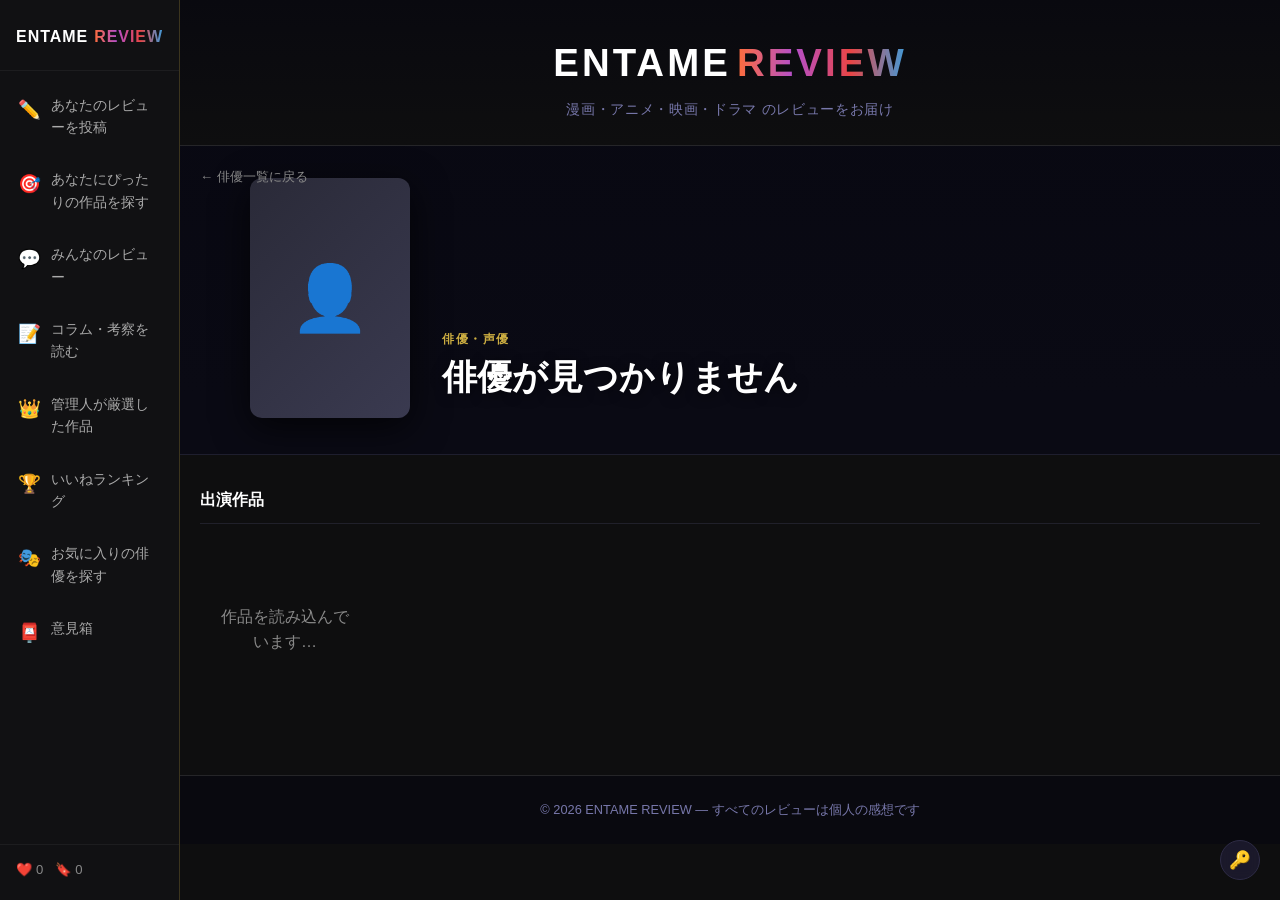
==== actor-detail.html @ ef97aeab "初回アップロード" ====
<!DOCTYPE html>
<html lang="ja">
<head>
  <meta charset="UTF-8">
  <meta name="viewport" content="width=device-width, initial-scale=1.0">
  <title>俳優詳細 — ENTAME REVIEW</title>
  <link rel="stylesheet" href="style.css">
  <style>
    .actor-detail-hero {
      background: #0a0a14;
      border-bottom: 1px solid #1e1e2e;
      position: relative;
      overflow: hidden;
    }
    .actor-detail-hero-bg {
      position: absolute;
      inset: -20px;
      background-size: cover;
      background-position: center top;
      filter: blur(28px) brightness(0.2) saturate(1.4);
      z-index: 0;
    }
    .actor-detail-hero-overlay {
      position: absolute;
      inset: 0;
      background: linear-gradient(to bottom, rgba(5,5,14,0.3), rgba(10,10,20,0.85) 80%, #0a0a14 100%);
      z-index: 1;
    }
    .actor-detail-hero-content {
      position: relative;
      z-index: 2;
      max-width: 1000px;
      margin: 0 auto;
      padding: 32px 20px 36px;
      display: flex;
      gap: 32px;
      align-items: flex-end;
    }
    .actor-detail-back {
      position: absolute;
      top: 20px; left: 20px;
      color: #888;
      text-decoration: none;
      font-size: 0.82rem;
      z-index: 3;
      transition: color 0.2s;
    }
    .actor-detail-back:hover { color: #fff; }
    .actor-detail-photo-wrap {
      width: 160px;
      min-width: 160px;
      height: 240px;
      border-radius: 12px;
      overflow: hidden;
      box-shadow: 0 10px 36px rgba(0,0,0,0.7);
      flex-shrink: 0;
    }
    .actor-detail-photo {
      width: 100%;
      height: 100%;
      object-fit: cover;
      display: block;
    }
    .actor-detail-photo-ph {
      width: 100%;
      height: 100%;
      background: linear-gradient(135deg, #2a2a38, #3a3a50);
      display: flex;
      align-items: center;
      justify-content: center;
      font-size: 4rem;
      font-weight: 700;
      color: #555;
    }
    .actor-detail-info {
      flex: 1;
      color: #fff;
      display: flex;
      flex-direction: column;
      gap: 8px;
      min-width: 0;
    }
    .actor-detail-label {
      font-size: 0.72rem;
      font-weight: 700;
      color: rgba(255,216,77,0.8);
      letter-spacing: 0.14em;
      text-transform: uppercase;
    }
    .actor-detail-name {
      font-size: 2.2rem;
      font-weight: 900;
      line-height: 1.2;
      text-shadow: 0 2px 12px rgba(0,0,0,0.6);
    }
    .actor-detail-meta {
      display: flex;
      gap: 20px;
      flex-wrap: wrap;
      font-size: 0.82rem;
      color: rgba(255,255,255,0.6);
    }
    .actor-detail-bio {
      font-size: 0.85rem;
      color: rgba(255,255,255,0.7);
      line-height: 1.75;
      max-width: 560px;
      margin-top: 4px;
      display: -webkit-box;
      -webkit-line-clamp: 4;
      -webkit-box-orient: vertical;
      overflow: hidden;
    }
    .actor-detail-section {
      max-width: 1200px;
      margin: 0 auto;
      padding: 32px 20px 60px;
    }
    .actor-detail-section-title {
      font-size: 1rem;
      font-weight: 900;
      color: #fff;
      margin-bottom: 20px;
      padding-bottom: 10px;
      border-bottom: 1px solid #20202a;
    }
    .actor-detail-count {
      font-size: 0.80rem;
      color: #888;
      font-weight: 400;
      margin-left: 8px;
    }
    .actor-detail-loading {
      text-align: center;
      color: #888;
      padding: 60px 20px;
    }

    @media (max-width: 620px) {
      .actor-detail-hero-content { flex-direction: column; align-items: flex-start; gap: 16px; padding-top: 52px; }
      .actor-detail-photo-wrap { width: 110px; min-width: 110px; height: 165px; }
      .actor-detail-name { font-size: 1.5rem; }
    }
  </style>
</head>
<body>

  <nav class="sidebar">
    <div class="sidebar-logo"><a href="index.html">ENTAME<span class="logo-accent">REVIEW</span></a></div>
    <div class="sidebar-items">
      <a href="index.html" class="sidebar-item"><span class="sidebar-icon">✏️</span><span class="sidebar-text">あなたのレビューを投稿</span></a>
      <a href="index.html" class="sidebar-item"><span class="sidebar-icon">🎯</span><span class="sidebar-text">あなたにぴったりの作品を探す</span></a>
      <a href="reviews.html" class="sidebar-item"><span class="sidebar-icon">💬</span><span class="sidebar-text">みんなのレビュー</span></a>
      <a href="blog.html" class="sidebar-item"><span class="sidebar-icon">📝</span><span class="sidebar-text">コラム・考察を読む</span></a>
      <a href="osusume.html" class="sidebar-item"><span class="sidebar-icon">👑</span><span class="sidebar-text">管理人が厳選した作品</span></a>
      <a href="ranking.html" class="sidebar-item"><span class="sidebar-icon">🏆</span><span class="sidebar-text">いいねランキング</span></a>
      <a href="actor.html" class="sidebar-item"><span class="sidebar-icon">🎭</span><span class="sidebar-text">お気に入りの俳優を探す</span></a>
    </div>
    <div class="sidebar-counts">
      <span class="sidebar-count-badge">❤️ <span id="favNum">0</span></span>
      <span class="sidebar-count-badge">🔖 <span id="wishNum">0</span></span>
    </div>
  </nav>
  <nav class="bottom-tabbar">
    <a href="index.html" class="btab-item"><span class="btab-icon">✏️</span><span>投稿</span></a>
    <a href="index.html" class="btab-item"><span class="btab-icon">🎯</span><span>診断</span></a>
    <a href="reviews.html" class="btab-item"><span class="btab-icon">💬</span><span>レビュー</span></a>
    <a href="blog.html" class="btab-item"><span class="btab-icon">📝</span><span>ブログ</span></a>
    <a href="osusume.html" class="btab-item"><span class="btab-icon">👑</span><span>おすすめ</span></a>
  </nav>

  <header class="site-header">
    <div class="header-inner">
      <div class="site-logo"><a href="index.html" style="color:inherit;text-decoration:none;">ENTAME<span class="logo-accent">REVIEW</span></a></div>
      <p class="site-tagline">漫画・アニメ・映画・ドラマ のレビューをお届け</p>
    </div>
  </header>

  <section class="actor-detail-hero" id="actorHero">
    <div class="actor-detail-hero-bg" id="actorHeroBg"></div>
    <div class="actor-detail-hero-overlay"></div>
    <a href="actor.html" class="actor-detail-back">← 俳優一覧に戻る</a>
    <div class="actor-detail-hero-content">
      <div class="actor-detail-photo-wrap" id="actorPhotoWrap">
        <div class="actor-detail-photo-ph" id="actorPhotoPlaceholder">👤</div>
      </div>
      <div class="actor-detail-info">
        <p class="actor-detail-label">俳優・声優</p>
        <h1 class="actor-detail-name" id="actorName">読み込み中…</h1>
        <div class="actor-detail-meta" id="actorMeta"></div>
        <p class="actor-detail-bio" id="actorBio"></p>
      </div>
    </div>
  </section>

  <main>
    <section class="actor-detail-section">
      <h2 class="actor-detail-section-title">
        出演作品<span class="actor-detail-count" id="worksCount"></span>
      </h2>
      <div class="review-grid" id="worksGrid">
        <p class="actor-detail-loading" id="worksLoading">作品を読み込んでいます…</p>
      </div>
    </section>
  </main>

  <footer class="site-footer">
    <p>© 2026 ENTAME REVIEW — すべてのレビューは個人の感想です</p>
  </footer>

  <!-- 作品詳細モーダル -->
  <div id="modalOverlay"></div>
  <div id="modal" role="dialog" aria-modal="true">
    <button id="modalClose" aria-label="閉じる">✕</button>
    <div id="modalContent"></div>
  </div>

  <script src="data.js"></script>
  <script src="modal.js"></script>
  <script src="actor-detail.js"></script>
</body>
</html>
---- style.css ----
/* ── CSS変数 ───────────────────────────────────────── */
:root {
  --bg:        #0e0e0f;
  --bg2:       #131314;
  --card-bg:   #18181a;
  --card-hov:  #1e1e21;
  --border:    #252528;
  --text:      #e8e8f0;
  --muted:     #7777aa;
  --manga:     #ff6d3a;
  --anime:     #b44fcb;
  --movie:     #e84545;
  --drama:     #3d9cdb;
  --gold:      #ffd84d;
  --gold-off:  #333350;
  --radius:    12px;
  --shadow:    0 4px 24px rgba(0,0,0,0.5);
}

/* ── リセット ──────────────────────────────────────── */
*, *::before, *::after { box-sizing: border-box; margin: 0; padding: 0; }
body {
  background: var(--bg);
  color: var(--text);
  font-family: 'Hiragino Kaku Gothic Pro', 'Noto Sans JP', 'Yu Gothic', sans-serif;
  line-height: 1.6;
  min-height: 100vh;
}
a { text-decoration: none; color: inherit; }

/* ── ヘッダー ──────────────────────────────────────── */
.site-header {
  background: linear-gradient(180deg, #09090f 0%, var(--bg) 100%);
  border-bottom: 1px solid var(--border);
  padding: 32px 0 24px;
  text-align: center;
}
.header-inner { max-width: 1100px; margin: 0 auto; padding: 0 20px; }

.site-logo {
  font-size: 2.4rem;
  font-weight: 900;
  letter-spacing: 0.08em;
  color: #fff;
}
.logo-accent {
  background: linear-gradient(90deg, var(--manga), var(--anime), var(--movie), var(--drama));
  -webkit-background-clip: text;
  -webkit-text-fill-color: transparent;
  background-clip: text;
  margin-left: 6px;
}
.site-tagline {
  margin-top: 6px;
  font-size: 0.85rem;
  color: var(--muted);
  letter-spacing: 0.05em;
}

/* ── セクション共通 ────────────────────────────────── */
.section-inner { max-width: 1100px; margin: 0 auto; padding: 0 20px; }

.section-title {
  font-size: 1.1rem;
  font-weight: 700;
  letter-spacing: 0.08em;
  color: var(--muted);
  margin-bottom: 20px;
  display: flex;
  align-items: center;
  gap: 10px;
}
.title-mark {
  background: linear-gradient(90deg, var(--manga), var(--anime));
  color: #fff;
  font-size: 0.72rem;
  padding: 3px 10px;
  border-radius: 4px;
  letter-spacing: 0.12em;
}

/* ── ピックアップセクション ───────────────────────── */
.pickup-section {
  padding: 48px 0 40px;
  background: var(--bg2);
  border-bottom: 1px solid var(--border);
}

.pickup-grid {
  display: grid;
  grid-template-columns: repeat(3, 1fr);
  gap: 20px;
}

/* ── フィルターバー ────────────────────────────────── */
.reviews-section { padding: 48px 0 64px; }

.filter-bar {
  display: flex;
  gap: 10px;
  flex-wrap: wrap;
  margin-bottom: 12px;
}
.filter-btn {
  padding: 8px 20px;
  border-radius: 999px;
  border: 1.5px solid var(--border);
  background: transparent;
  color: var(--muted);
  font-size: 0.88rem;
  cursor: pointer;
  transition: all 0.2s;
  font-family: inherit;
}
.filter-btn:hover { color: var(--text); border-color: #444460; }

/* アクティブ：すべて */
.filter-btn.active[data-genre="all"] {
  background: #fff;
  color: #0e0e14;
  border-color: #fff;
  font-weight: 700;
}
/* アクティブ：ジャンル別 */
.filter-btn.active.manga-btn { background: var(--manga); color: #fff; border-color: var(--manga); font-weight: 700; }
.filter-btn.active.anime-btn { background: var(--anime); color: #fff; border-color: var(--anime); font-weight: 700; }
.filter-btn.active.movie-btn { background: var(--movie); color: #fff; border-color: var(--movie); font-weight: 700; }
.filter-btn.active.drama-btn { background: var(--drama); color: #fff; border-color: var(--drama); font-weight: 700; }

/* ── 検索バー ───────────────────────────────────────── */
.search-bar {
  display: flex;
  gap: 10px;
  margin-bottom: 16px;
  flex-wrap: wrap;
}
.search-input {
  flex: 1;
  min-width: 200px;
  padding: 9px 16px;
  border-radius: 999px;
  border: 1.5px solid var(--border);
  background: var(--card-bg);
  color: var(--text);
  font-size: 0.88rem;
  font-family: inherit;
  outline: none;
  transition: border-color 0.2s;
}
.search-input::placeholder { color: var(--muted); }
.search-input:focus { border-color: #555570; }

.year-select {
  padding: 9px 16px;
  border-radius: 999px;
  border: 1.5px solid var(--border);
  background: var(--card-bg);
  color: var(--text);
  font-size: 0.88rem;
  font-family: inherit;
  cursor: pointer;
  outline: none;
  transition: border-color 0.2s;
}
.year-select:focus { border-color: #555570; }

.result-count {
  font-size: 0.80rem;
  color: var(--muted);
  margin-bottom: 24px;
}

/* ── レビューグリッド ──────────────────────────────── */
.review-grid {
  display: grid;
  grid-template-columns: repeat(6, 1fr);
  gap: 8px;
}

/* ── カード共通 ────────────────────────────────────── */
.review-card {
  border-radius: 6px;
  overflow: visible;
  cursor: pointer;
  position: relative;
}
.review-card:hover .card-overlay     { opacity: 1; }
.review-card:hover .card-hover-btns  { opacity: 1; }
.review-card:hover .card-poster-img,
.review-card:hover .card-poster-ph   { transform: scale(1.04); }

/* ── カードポスター ────────────────────────────────── */
.card-poster {
  position: relative;
  aspect-ratio: 2 / 3;
  overflow: hidden;
  background: #111;
  border-radius: 6px;
}
.card-poster-img {
  width: 100%;
  height: 100%;
  object-fit: cover;
  display: block;
  transition: transform 0.3s ease;
}
.card-poster-ph {
  width: 100%;
  height: 100%;
  display: flex;
  flex-direction: column;
  align-items: center;
  justify-content: center;
  gap: 10px;
  padding: 12px;
  transition: transform 0.3s ease;
}
.card-ph-icon  { font-size: 2rem; }
.card-ph-title {
  font-size: 0.78rem;
  font-weight: 700;
  color: rgba(255,255,255,0.85);
  text-align: center;
  line-height: 1.4;
  word-break: break-all;
}

/* ホバーオーバーレイ */
.card-overlay {
  position: absolute;
  bottom: 0; left: 0; right: 0;
  padding: 28px 10px 10px;
  background: linear-gradient(transparent, rgba(0,0,0,0.88));
  opacity: 0;
  transition: opacity 0.22s;
}
.overlay-title {
  font-size: 0.80rem;
  font-weight: 700;
  color: #fff;
  line-height: 1.35;
  word-break: break-all;
}
.overlay-meta {
  font-size: 0.68rem;
  color: rgba(255,255,255,0.65);
  margin-top: 3px;
}

/* ホバー時のアクションボタン */
.card-hover-btns {
  position: absolute;
  top: 6px; right: 6px;
  display: flex;
  flex-direction: column;
  gap: 4px;
  opacity: 0;
  transition: opacity 0.22s;
}
.card-hover-btns .card-action-btn {
  width: 28px;
  height: 28px;
  border-radius: 50%;
  border: none;
  background: rgba(0,0,0,0.65);
  color: rgba(255,255,255,0.75);
  font-size: 0.75rem;
  cursor: pointer;
  display: flex;
  align-items: center;
  justify-content: center;
  padding: 0;
  transition: background 0.15s, color 0.15s;
  backdrop-filter: blur(4px);
}
.card-hover-btns .card-fav-btn.active  { color: #e05575; background: rgba(224,85,117,0.3); }
.card-hover-btns .card-wish-btn.active { color: #4a9edd; background: rgba(74,158,221,0.3); }
.card-hover-btns .card-action-btn:hover { background: rgba(0,0,0,0.85); color: #fff; }

/* ── 共通ユーティリティ ────────────────────────────── */
.genre-tag {
  font-size: 0.72rem;
  font-weight: 700;
  padding: 3px 10px;
  border-radius: 4px;
  letter-spacing: 0.05em;
}
.card-date { font-size: 0.75rem; color: var(--muted); }
.recommend-icon { font-size: 0.9rem; flex-shrink: 0; margin-top: 1px; }

/* ── 星評価 ────────────────────────────────────────── */
.stars { display: flex; gap: 2px; }
.star { font-size: 1.1rem; }
.star.filled { color: var(--gold); }
.star.empty  { color: var(--gold-off); }

/* ── 0件メッセージ ─────────────────────────────────── */
.empty-msg {
  color: var(--muted);
  font-size: 0.9rem;
  padding: 40px 0;
}

/* ── キャスト・声優（モーダル用） ──────────────────── */
.cast-label {
  font-size: 0.70rem;
  color: var(--muted);
  white-space: nowrap;
}
.cast-chip {
  font-size: 0.70rem;
  padding: 2px 8px;
  border-radius: 4px;
  background: rgba(255,255,255,0.05);
  border: 1px solid var(--border);
  color: var(--muted);
}

/* ── もっと見るボタン ──────────────────────────────── */
.load-more-wrap {
  text-align: center;
  margin-top: 40px;
}
#loadMoreBtn {
  padding: 12px 40px;
  border-radius: 999px;
  border: 1.5px solid var(--border);
  background: transparent;
  color: var(--text);
  font-size: 0.92rem;
  font-family: inherit;
  cursor: pointer;
  transition: all 0.2s;
}
#loadMoreBtn:hover:not(:disabled) {
  background: rgba(255,255,255,0.06);
  border-color: #555570;
}
#loadMoreBtn:disabled {
  opacity: 0.5;
  cursor: default;
}

/* ── モーダル：オーバーレイ ────────────────────────── */
#modalOverlay {
  display: none;
  position: fixed;
  inset: 0;
  background: rgba(0,0,0,0.75);
  z-index: 100;
}
#modalOverlay.active { display: block; }

/* ── モーダル：ウィンドウ ──────────────────────────── */
#modal {
  display: none;
  position: fixed;
  top: 50%;
  left: 50%;
  transform: translate(-50%, -48%);
  width: 92%;
  max-width: 900px;
  height: 90vh;
  max-height: 90vh;
  overflow: hidden;
  background: #14141a;
  border-radius: 16px;
  border: 1px solid #2e2e38;
  box-shadow: 0 24px 72px rgba(0,0,0,0.85);
  z-index: 101;
  opacity: 0;
  transition: opacity 0.22s, transform 0.22s;
  flex-direction: column;
}
#modal.active {
  display: flex;
  opacity: 1;
  transform: translate(-50%, -50%);
}

/* 閉じるボタン */
#modalClose {
  position: absolute;
  top: 14px; right: 14px;
  width: 36px; height: 36px;
  border-radius: 50%;
  border: none;
  background: rgba(0,0,0,0.65);
  color: #e8e8e8;
  font-size: 1.05rem;
  cursor: pointer;
  display: flex;
  align-items: center;
  justify-content: center;
  transition: background 0.15s;
  z-index: 20;
  backdrop-filter: blur(8px);
  -webkit-backdrop-filter: blur(8px);
}
#modalClose:hover { background: rgba(0,0,0,0.92); }

/* モーダル内コンテンツラッパー */
#modalContent {
  display: flex;
  flex-direction: column;
  flex: 1;
  min-height: 0;
  overflow: hidden;
}

/* ── ヒーローエリア（上部：ぼかし背景＋ポスター） ─── */
.modal-hero {
  position: relative;
  flex-shrink: 0;
  overflow: hidden;
}
.modal-hero-bg {
  position: absolute;
  inset: -20px;
  background-size: cover;
  background-position: center;
  filter: blur(26px) brightness(0.3) saturate(1.6);
  z-index: 0;
  background-color: #0a0a12;
}
.modal-hero-overlay {
  position: absolute;
  inset: 0;
  background: linear-gradient(to bottom, rgba(5,5,12,0.15) 0%, rgba(10,10,18,0.65) 85%, #14141a 100%);
  z-index: 1;
}
.modal-hero-content {
  position: relative;
  z-index: 2;
  display: flex;
  align-items: flex-end;
  gap: 24px;
  padding: 30px 28px 22px;
}

/* ヒーロー：ポスター */
.modal-hero-poster {
  flex-shrink: 0;
  width: 150px;
}
.modal-poster-wrap {
  width: 100%;
  aspect-ratio: 2 / 3;
  border-radius: 10px;
  overflow: hidden;
  flex-shrink: 0;
  box-shadow: 0 10px 36px rgba(0,0,0,0.75);
}
.modal-poster-img {
  width: 100%;
  height: 100%;
  object-fit: cover;
  display: block;
}
.modal-poster-ph {
  width: 100%;
  aspect-ratio: 2 / 3;
  display: flex;
  flex-direction: column;
  align-items: center;
  justify-content: center;
  gap: 10px;
  border-radius: 10px;
  background: #1a1a2e;
}
.modal-ph-icon  { font-size: 3rem; }
.modal-ph-title { font-size: 0.85rem; font-weight: 700; color: rgba(255,255,255,0.7); text-align: center; padding: 0 10px; }

/* ヒーロー：右テキスト */
.modal-hero-info {
  flex: 1;
  display: flex;
  flex-direction: column;
  gap: 8px;
  min-width: 0;
}
.modal-meta {
  display: flex;
  align-items: center;
  gap: 10px;
  flex-wrap: wrap;
}
.modal-title {
  font-size: 1.65rem;
  font-weight: 900;
  color: #fff;
  line-height: 1.25;
  text-shadow: 0 2px 10px rgba(0,0,0,0.6);
}
.modal-creator {
  font-size: 0.82rem;
  color: rgba(255,255,255,0.6);
}

/* ── ボディエリア（下部：スクロール） ──────────────── */
.modal-body {
  flex: 1;
  min-height: 0;
  overflow-y: auto;
  padding: 0 28px 28px;
  color: #e8e8e8;
  scrollbar-width: thin;
  scrollbar-color: #2e2e3a transparent;
}
.modal-body::-webkit-scrollbar { width: 4px; }
.modal-body::-webkit-scrollbar-track { background: transparent; }
.modal-body::-webkit-scrollbar-thumb { background: #2e2e3a; border-radius: 4px; }

.modal-section {
  padding: 18px 0;
  border-top: 1px solid #20202a;
}
.modal-section:first-child { border-top: none; }
.modal-section-label {
  font-size: 0.70rem;
  font-weight: 700;
  color: var(--muted);
  letter-spacing: 0.12em;
  text-transform: uppercase;
  margin-bottom: 10px;
}

.modal-synopsis {
  font-size: 0.88rem;
  color: #a0a0bb;
  line-height: 1.8;
  margin: 0;
}
.modal-recommend {
  display: flex;
  align-items: flex-start;
  gap: 8px;
  padding: 12px 16px;
  border-radius: 8px;
  background: rgba(255,255,255,0.04);
  border-left: 3px solid #9090ff44;
  font-size: 0.88rem;
  font-weight: 600;
  color: #d0d0ff;
  line-height: 1.65;
}

/* キャスト：写真付き横スクロール */
.modal-cast-photo-list {
  display: flex;
  gap: 14px;
  overflow-x: auto;
  padding-bottom: 6px;
  scrollbar-width: thin;
  scrollbar-color: #2e2e3a transparent;
}
.modal-cast-photo-list::-webkit-scrollbar { height: 3px; }
.modal-cast-photo-list::-webkit-scrollbar-thumb { background: #2e2e3a; border-radius: 4px; }
.modal-cast-photo-item {
  flex-shrink: 0;
  display: flex;
  flex-direction: column;
  align-items: center;
  gap: 6px;
  width: 84px;
  text-align: center;
}
.cast-photo-frame {
  position: relative;
  width: 80px;
  height: 80px;
  border-radius: 50%;
  flex-shrink: 0;
}
.cast-photo-frame .cast-photo-ph {
  position: absolute;
  inset: 0;
  width: 100%;
  height: 100%;
}
.cast-photo-img {
  position: absolute;
  inset: 0;
  width: 100%;
  height: 100%;
  border-radius: 50%;
  object-fit: cover;
  border: 2px solid rgba(255,255,255,0.12);
  display: block;
}
/* 後方互換 */
.cast-photo {
  width: 80px;
  height: 80px;
  border-radius: 50%;
  object-fit: cover;
  border: 2px solid rgba(255,255,255,0.12);
  display: block;
}
.cast-photo-ph {
  width: 80px;
  height: 80px;
  border-radius: 50%;
  border: 2px solid rgba(255,255,255,0.10);
  display: flex;
  align-items: center;
  justify-content: center;
  font-size: 1.6rem;
  font-weight: 900;
  color: rgba(255,255,255,0.85);
  flex-shrink: 0;
}
.cast-photo-name {
  font-size: 0.70rem;
  color: #cccce0;
  line-height: 1.3;
  word-break: break-all;
  text-align: center;
}
.cast-photo-role {
  font-size: 0.62rem;
  color: var(--muted);
  line-height: 1.3;
  text-align: center;
}

/* キャストリンク */
a.modal-cast-photo-item.cast-link {
  text-decoration: none;
  color: inherit;
  cursor: pointer;
  border-radius: 8px;
  transition: transform 0.18s;
}
a.modal-cast-photo-item.cast-link:hover {
  transform: translateY(-3px);
}
a.modal-cast-photo-item.cast-link:hover .cast-photo,
a.modal-cast-photo-item.cast-link:hover .cast-photo-ph {
  border-color: rgba(255,216,77,0.5);
}

/* 関連作品 */
.modal-related-grid {
  display: grid;
  grid-template-columns: repeat(4, 1fr);
  gap: 10px;
}
.modal-related-card {
  cursor: pointer;
  border-radius: 8px;
  overflow: hidden;
  background: #1a1a24;
  border: 1px solid #2a2a34;
  transition: transform 0.18s, border-color 0.18s;
}
.modal-related-card:hover {
  transform: translateY(-3px);
  border-color: #44445a;
}
.modal-related-poster {
  width: 100%;
  aspect-ratio: 2 / 3;
  object-fit: cover;
  display: block;
}
.modal-related-ph {
  width: 100%;
  aspect-ratio: 2 / 3;
  display: flex;
  align-items: center;
  justify-content: center;
  font-size: 1.8rem;
  background: #1a1a2e;
}
.modal-related-info { padding: 7px 8px 9px; }
.modal-related-title {
  font-size: 0.72rem;
  font-weight: 700;
  color: #e0e0f0;
  line-height: 1.35;
  overflow: hidden;
  display: -webkit-box;
  -webkit-line-clamp: 2;
  -webkit-box-orient: vertical;
}
.modal-related-year {
  font-size: 0.62rem;
  color: var(--muted);
  margin-top: 3px;
}

/* 後方互換：タグ・配信セクション内ラベル */
.modal-label {
  font-size: 0.70rem;
  font-weight: 700;
  color: var(--muted);
  letter-spacing: 0.10em;
  text-transform: uppercase;
  display: block;
  margin-bottom: 8px;
}
.modal-cast-list { display: flex; flex-wrap: wrap; gap: 6px; }
.cast-name {
  font-size: 0.80rem;
  padding: 3px 10px;
  border-radius: 999px;
  background: rgba(255,255,255,0.06);
  border: 1px solid #333340;
  color: #cccce0;
}

/* ── ヘッダーボタン群 ──────────────────────────────── */
.header-btns {
  display: flex;
  gap: 10px;
  justify-content: center;
  margin-top: 16px;
  flex-wrap: wrap;
}
.header-counts {
  display: flex;
  gap: 14px;
  justify-content: center;
  margin-top: 10px;
}
.header-count {
  font-size: 0.82rem;
  color: var(--muted);
  background: var(--card-bg);
  border: 1px solid var(--border);
  border-radius: 999px;
  padding: 4px 14px;
  cursor: default;
}

/* ── レビューを書くボタン ──────────────────────────── */
.write-btn {
  padding: 10px 22px;
  border-radius: 999px;
  border: 1.5px solid rgba(255,255,255,0.18);
  background: linear-gradient(135deg, #f0997b22, #ed93b122);
  color: #ffd9c8;
  font-size: 0.92rem;
  font-family: inherit;
  cursor: pointer;
  transition: all 0.2s;
  letter-spacing: 0.04em;
}
.write-btn:hover {
  background: linear-gradient(135deg, #f0997b44, #ed93b144);
  border-color: rgba(255,255,255,0.3);
  transform: translateY(-1px);
}

/* ── ランキング・お気に入り・見たいタブ ─────────────── */
.filter-btn.rank-btn.active      { background: #f0d060; color: #2a2000; border-color: #f0d060; font-weight: 700; }
.filter-btn.fav-tab-btn.active   { background: #e05575; color: #fff;    border-color: #e05575; font-weight: 700; }
.filter-btn.wish-tab-btn.active  { background: #4a9edd; color: #fff;    border-color: #4a9edd; font-weight: 700; }

/* ── MY REVIEW バッジ ──────────────────────────────── */
.my-review-badge {
  font-size: 0.60rem;
  font-weight: 900;
  letter-spacing: 0.10em;
  padding: 2px 8px;
  border-radius: 4px;
  background: linear-gradient(90deg, #f0997b, #ed93b1);
  color: #fff;
}

/* ── ランクバッジ ───────────────────────────────────── */
.rank-badge {
  position: absolute;
  top: 8px;
  left: 8px;
  font-size: 0.75rem;
  font-weight: 900;
  padding: 3px 10px;
  border-radius: 6px;
  backdrop-filter: blur(4px);
}
.rank-badge.rank-1    { background: linear-gradient(90deg, #ffd700, #ffaa00); color: #1a1000; }
.rank-badge.rank-2    { background: linear-gradient(90deg, #c0c0c0, #a0a0a0); color: #111; }
.rank-badge.rank-3    { background: linear-gradient(90deg, #cd7f32, #a0522d); color: #fff; }
.rank-badge.rank-other{ background: rgba(0,0,0,0.55); color: #ddd; }

/* ── カードアクションボタン ────────────────────────── */
.card-actions {
  display: flex;
  gap: 6px;
  padding: 8px 14px 12px;
  border-top: 1px solid var(--border);
  background: transparent;
}
.card-action-btn {
  flex: 1;
  padding: 6px 4px;
  border-radius: 6px;
  border: 1px solid var(--border);
  background: transparent;
  color: var(--muted);
  font-size: 0.78rem;
  cursor: pointer;
  transition: all 0.18s;
  font-family: inherit;
}
.card-action-btn:hover { background: rgba(255,255,255,0.06); color: var(--text); }
.card-fav-btn.active  { color: #e05575; border-color: #e0557544; background: #e0557511; }
.card-wish-btn.active { color: #4a9edd; border-color: #4a9edd44; background: #4a9edd11; }
.card-share-btn       { font-weight: 900; font-size: 0.85rem; }

/* ── モーダルアクションバー ────────────────────────── */
.modal-action-bar {
  display: flex;
  gap: 8px;
  flex-wrap: wrap;
}
.modal-action-btn {
  padding: 8px 16px;
  border-radius: 8px;
  border: 1.5px solid var(--border);
  background: var(--card-bg);
  color: var(--muted);
  font-size: 0.85rem;
  font-family: inherit;
  cursor: pointer;
  transition: all 0.18s;
}
.modal-action-btn:hover       { background: rgba(255,255,255,0.06); color: var(--text); }
.modal-fav-btn.active         { color: #e05575; border-color: #e0557566; background: #e0557518; }
.modal-wish-btn.active        { color: #4a9edd; border-color: #4a9edd66; background: #4a9edd18; }
.modal-share-btn              { font-weight: 900; }
.modal-line-btn               { background: #06C755; color: #fff; border-color: #06C755; font-weight: 700; }
.modal-line-btn:hover         { background: #05b34d; border-color: #05b34d; color: #fff; }

.cr-line-btn {
  background: #06C755; color: #fff; border: none;
  border-radius: 14px; padding: 3px 10px; font-size: 0.72rem; font-weight: 700;
  cursor: pointer; line-height: 1.5;
}
.cr-line-btn:hover { background: #05b34d; }

/* ── レビューを書くモーダル ────────────────────────── */
#writeOverlay {
  display: none;
  position: fixed;
  inset: 0;
  background: rgba(0,0,0,0.78);
  z-index: 300;
}
#writeOverlay.active { display: block; }

#writeModal {
  display: none;
  position: fixed;
  top: 50%;
  left: 50%;
  transform: translate(-50%, -48%);
  width: 92%;
  max-width: 520px;
  max-height: 90vh;
  overflow-y: auto;
  background: #1a1a1e;
  border-radius: 16px;
  border: 1px solid #2e2e38;
  box-shadow: 0 12px 48px rgba(0,0,0,0.7);
  z-index: 301;
  padding: 28px 28px 32px;
  opacity: 0;
  transition: opacity 0.2s, transform 0.2s;
}
#writeModal.active {
  display: block;
  opacity: 1;
  transform: translate(-50%, -50%);
}
#writeClose {
  position: absolute;
  top: 12px; right: 12px;
  width: 32px; height: 32px;
  border-radius: 50%;
  border: none;
  background: rgba(255,255,255,0.1);
  color: #e8e8e8;
  font-size: 1rem;
  cursor: pointer;
  display: flex;
  align-items: center;
  justify-content: center;
}
#writeClose:hover { background: rgba(255,255,255,0.2); }

.write-modal-title {
  font-size: 1.2rem;
  font-weight: 800;
  color: #fff;
  margin-bottom: 20px;
}

/* ── フォームスタイル ───────────────────────────────── */
.form-group { display: flex; flex-direction: column; gap: 6px; margin-bottom: 14px; }
.form-row   { display: grid; grid-template-columns: 1fr 1fr; gap: 12px; }
.form-label { font-size: 0.80rem; color: var(--muted); font-weight: 600; }
.form-required { color: #e05575; }
.form-input {
  padding: 9px 13px;
  border-radius: 8px;
  border: 1.5px solid var(--border);
  background: var(--card-bg);
  color: var(--text);
  font-size: 0.9rem;
  font-family: inherit;
  outline: none;
  transition: border-color 0.2s;
}
.form-input:focus { border-color: #555570; }
.form-textarea { resize: vertical; min-height: 80px; }

/* 星入力 */
.star-input { display: flex; gap: 6px; }
.star-btn {
  font-size: 1.6rem;
  background: none;
  border: none;
  color: var(--gold-off);
  cursor: pointer;
  transition: color 0.15s, transform 0.15s;
  line-height: 1;
  padding: 0;
}
.star-btn:hover, .star-btn.active { color: var(--gold); transform: scale(1.2); }

.form-submit {
  width: 100%;
  margin-top: 6px;
  padding: 13px;
  border-radius: 10px;
  border: none;
  background: linear-gradient(135deg, #f0997b, #ed93b1);
  color: #fff;
  font-size: 1rem;
  font-weight: 700;
  font-family: inherit;
  cursor: pointer;
  transition: opacity 0.2s, transform 0.15s;
}
.form-submit:hover { opacity: 0.9; transform: translateY(-1px); }

/* ── 診断ボタン（ヘッダー） ────────────────────────── */
.diag-btn {
  margin-top: 16px;
  padding: 10px 24px;
  border-radius: 999px;
  border: 1.5px solid rgba(255,255,255,0.15);
  background: linear-gradient(135deg, #7f77dd22, #ed93b122);
  color: #e0d9ff;
  font-size: 0.92rem;
  font-family: inherit;
  cursor: pointer;
  transition: all 0.2s;
  letter-spacing: 0.04em;
}
.diag-btn:hover {
  background: linear-gradient(135deg, #7f77dd44, #ed93b144);
  border-color: rgba(255,255,255,0.3);
  transform: translateY(-1px);
}

/* ── 診断モーダル：オーバーレイ ────────────────────── */
#diagOverlay {
  display: none;
  position: fixed;
  inset: 0;
  background: rgba(0,0,0,0.78);
  z-index: 200;
}
#diagOverlay.active { display: block; }

/* ── 診断モーダル：ウィンドウ ──────────────────────── */
#diagModal {
  display: none;
  position: fixed;
  top: 50%;
  left: 50%;
  transform: translate(-50%, -48%);
  width: 92%;
  max-width: 500px;
  max-height: 88vh;
  overflow-y: auto;
  background: #1a1a1e;
  border-radius: 16px;
  border: 1px solid #2e2e38;
  box-shadow: 0 12px 48px rgba(0,0,0,0.7);
  z-index: 201;
  padding: 32px 28px 28px;
  opacity: 0;
  transition: opacity 0.2s, transform 0.2s;
}
#diagModal.active {
  display: block;
  opacity: 1;
  transform: translate(-50%, -50%);
}

#diagClose {
  position: absolute;
  top: 12px;
  right: 12px;
  width: 32px;
  height: 32px;
  border-radius: 50%;
  border: none;
  background: rgba(255,255,255,0.1);
  color: #e8e8e8;
  font-size: 1rem;
  cursor: pointer;
  display: flex;
  align-items: center;
  justify-content: center;
  transition: background 0.15s;
}
#diagClose:hover { background: rgba(255,255,255,0.2); }

/* ── 進捗インジケーター ────────────────────────────── */
.diag-progress {
  display: flex;
  align-items: center;
  gap: 6px;
  margin-bottom: 24px;
}
.diag-dot {
  width: 8px;
  height: 8px;
  border-radius: 50%;
  background: #333350;
  transition: background 0.25s;
  flex-shrink: 0;
}
.diag-dot.done    { background: #7f77dd; }
.diag-dot.current { background: #ffffff; box-shadow: 0 0 6px #fff8; }
.diag-step-label  { font-size: 0.72rem; color: var(--muted); margin-left: 6px; }

/* ── 質問文 ─────────────────────────────────────────── */
.diag-question {
  font-size: 1.3rem;
  font-weight: 800;
  color: #fff;
  margin-bottom: 20px;
  line-height: 1.4;
}

/* ── 選択肢ボタン ───────────────────────────────────── */
.diag-options {
  display: flex;
  flex-direction: column;
  gap: 10px;
}
.diag-option {
  padding: 14px 20px;
  border-radius: 12px;
  border: 1.5px solid var(--border);
  background: var(--card-bg);
  color: var(--text);
  font-size: 1rem;
  font-family: inherit;
  cursor: pointer;
  text-align: left;
  transition: all 0.18s;
}
.diag-option:hover {
  border-color: #7f77dd;
  background: #7f77dd18;
  color: #fff;
  transform: translateX(5px);
}

/* ── STEP6：タグ複数選択 ──────────────────────────── */
.diag-tag-opts {
  display: flex;
  flex-wrap: wrap;
  gap: 8px;
  margin-bottom: 16px;
}
.diag-tag-opt {
  font-size: 0.84rem;
  font-weight: 700;
  padding: 7px 14px;
  border-radius: 6px;
  cursor: pointer;
  font-family: inherit;
  opacity: 0.55;
  transition: opacity 0.15s, transform 0.12s;
}
.diag-tag-opt:hover   { opacity: 0.8; }
.diag-tag-opt.selected { opacity: 1; transform: scale(1.06); }

.diag-multi-footer {
  display: flex;
  gap: 10px;
  margin-top: 4px;
}
.diag-skip-btn {
  flex: 1;
  padding: 11px;
  border-radius: 10px;
  border: 1.5px solid var(--border);
  background: transparent;
  color: var(--muted);
  font-size: 0.88rem;
  font-family: inherit;
  cursor: pointer;
  transition: all 0.18s;
}
.diag-skip-btn:hover { background: rgba(255,255,255,0.05); color: var(--text); }
.diag-next-btn {
  flex: 1;
  padding: 11px;
  border-radius: 10px;
  border: none;
  background: linear-gradient(135deg, #7f77dd, #b44fcb);
  color: #fff;
  font-size: 0.88rem;
  font-weight: 700;
  font-family: inherit;
  cursor: pointer;
  transition: opacity 0.18s;
}
.diag-next-btn:hover { opacity: 0.85; }

/* 結果カードのタグ */
.diag-card-tags {
  display: flex;
  flex-wrap: wrap;
  gap: 4px;
  margin-top: 2px;
}
.diag-card-tag {
  font-size: 0.62rem;
  font-weight: 700;
  padding: 2px 6px;
  border-radius: 3px;
}

/* ── 結果ラベル ─────────────────────────────────────── */
.diag-result-label {
  font-size: 0.82rem;
  color: var(--muted);
  font-weight: 700;
  letter-spacing: 0.06em;
  margin-bottom: 14px;
}

/* ── 結果カードリスト ───────────────────────────────── */
.diag-result-list {
  display: flex;
  flex-direction: column;
  gap: 10px;
  margin-bottom: 20px;
}
.diag-result-card {
  display: flex;
  gap: 0;
  background: var(--card-bg);
  border: 1px solid var(--border);
  border-radius: 10px;
  overflow: hidden;
  cursor: pointer;
  transition: background 0.2s, transform 0.15s;
}
.diag-result-card:hover {
  background: var(--card-hov);
  transform: translateX(4px);
}
.diag-card-img {
  width: 72px;
  min-width: 72px;
  height: 104px;
  object-fit: cover;
  display: block;
}
.diag-card-img-ph {
  display: flex;
  align-items: center;
  justify-content: center;
  font-size: 2rem;
}
.diag-card-body {
  padding: 10px 14px;
  display: flex;
  flex-direction: column;
  gap: 4px;
  justify-content: center;
}
.diag-card-title  { font-size: 0.95rem; font-weight: 700; color: #fff; line-height: 1.3; }
.diag-card-year   { font-size: 0.72rem; color: var(--muted); }
.diag-card-reason { font-size: 0.78rem; color: #aaaacc; margin-top: 2px; }

/* ── 結果アクションボタン ──────────────────────────── */
.diag-result-actions {
  display: flex;
  gap: 10px;
}
.diag-retry-btn, .diag-close-result-btn {
  flex: 1;
  padding: 12px;
  border-radius: 10px;
  border: 1.5px solid var(--border);
  background: transparent;
  color: var(--text);
  font-size: 0.9rem;
  font-family: inherit;
  cursor: pointer;
  transition: all 0.18s;
}
.diag-retry-btn {
  background: linear-gradient(135deg, #7f77dd18, #7f77dd33);
  border-color: #7f77dd55;
  color: #c0bbff;
}
.diag-retry-btn:hover { background: #7f77dd44; }
.diag-close-result-btn:hover { background: rgba(255,255,255,0.06); }

/* ── 配信サービス ───────────────────────────────────── */
.watch-providers {
  padding: 10px 14px;
  border-radius: 8px;
  background: rgba(255,255,255,0.04);
  border: 1px solid var(--border);
  display: flex;
  flex-direction: column;
  gap: 8px;
}
.wp-title {
  font-size: 0.80rem;
  font-weight: 700;
  color: var(--muted);
  letter-spacing: 0.06em;
  margin: 0;
}
.wp-section {
  display: flex;
  align-items: center;
  gap: 8px;
  flex-wrap: wrap;
}
.wp-label {
  font-size: 0.68rem;
  color: var(--muted);
  min-width: 46px;
  flex-shrink: 0;
}
.wp-logos {
  display: flex;
  gap: 6px;
  flex-wrap: wrap;
}
.wp-logo {
  width: 36px;
  height: 36px;
  border-radius: 8px;
  object-fit: cover;
  border: 1px solid var(--border);
}
.wp-none {
  font-size: 0.78rem;
  color: var(--muted);
  margin: 0;
}
.wp-loading {
  font-size: 0.78rem;
  color: var(--muted);
  margin: 0;
}

/* ── ジャンルタグ ───────────────────────────────────── */
.tag-badges {
  display: flex;
  flex-wrap: wrap;
  gap: 6px;
  margin-bottom: 6px;
}
.tag-badge {
  display: inline-flex;
  align-items: center;
  gap: 4px;
  font-size: 0.72rem;
  font-weight: 700;
  padding: 3px 9px;
  border-radius: 4px;
  cursor: pointer;
  letter-spacing: 0.02em;
  transition: opacity 0.15s;
}
.tag-badge:hover { opacity: 0.8; }
.tag-badge.tag-auto { opacity: 0.72; }
.tag-remove-btn {
  background: none;
  border: none;
  color: inherit;
  font-size: 0.75rem;
  cursor: pointer;
  opacity: 0.7;
  padding: 0;
  line-height: 1;
}
.tag-remove-btn:hover { opacity: 1; }

/* カード上のタグ */
.card-tags {
  display: flex;
  flex-wrap: wrap;
  gap: 3px;
  padding: 4px 3px 2px;
}
.card-tag {
  font-size: 0.60rem;
  font-weight: 700;
  padding: 2px 6px;
  border-radius: 3px;
  cursor: pointer;
  letter-spacing: 0.01em;
  white-space: nowrap;
  transition: opacity 0.15s;
}
.card-tag:hover { opacity: 0.75; }

/* タグフィルター表示バー */
.active-tag-filter {
  display: flex;
  align-items: center;
  gap: 8px;
  margin-bottom: 12px;
  font-size: 0.80rem;
  color: var(--muted);
  flex-wrap: wrap;
}
.filter-tag-badge {
  font-size: 0.78rem;
  font-weight: 700;
  padding: 3px 10px;
  border-radius: 4px;
  cursor: default;
}
.clear-tag-btn {
  background: rgba(255,255,255,0.08);
  border: 1px solid var(--border);
  border-radius: 999px;
  color: var(--muted);
  font-size: 0.75rem;
  padding: 3px 10px;
  cursor: pointer;
  font-family: inherit;
  transition: all 0.15s;
}
.clear-tag-btn:hover { background: rgba(255,255,255,0.14); color: var(--text); }

/* プリセットタグ選択（モーダル・フォーム共通） */
.tag-preset-list,
.tag-preset-select {
  display: flex;
  flex-wrap: wrap;
  gap: 6px;
  margin-bottom: 6px;
}
.tag-preset-btn {
  font-size: 0.78rem;
  font-weight: 700;
  padding: 4px 10px;
  border-radius: 4px;
  cursor: pointer;
  font-family: inherit;
  opacity: 0.6;
  transition: opacity 0.15s, transform 0.12s;
}
.tag-preset-btn:hover { opacity: 0.85; }
.tag-preset-btn.selected { opacity: 1; transform: scale(1.05); }

/* カスタムタグ入力行 */
.tag-custom-row { margin-top: 8px; }

/* 選択済みタグプレビュー */
.selected-tags-preview {
  display: flex;
  flex-wrap: wrap;
  gap: 5px;
  margin-top: 8px;
  min-height: 0;
}

/* ── 手動配信サービス（モーダル） ──────────────────── */
.ms-badges {
  display: flex;
  flex-wrap: wrap;
  gap: 6px;
  margin-bottom: 6px;
}
.ms-badge {
  font-size: 0.72rem;
  font-weight: 700;
  padding: 3px 10px;
  border-radius: 999px;
  color: #fff;
  letter-spacing: 0.03em;
}
.ms-add-btn {
  font-size: 0.78rem;
  color: var(--muted);
  background: transparent;
  border: 1px dashed #333348;
  border-radius: 999px;
  padding: 4px 14px;
  cursor: pointer;
  font-family: inherit;
  transition: all 0.18s;
}
.ms-add-btn:hover {
  color: var(--text);
  border-color: #555570;
}
.ms-edit-area {
  background: rgba(255,255,255,0.03);
  border: 1px solid var(--border);
  border-radius: 10px;
  padding: 14px;
}
.ms-edit-label {
  font-size: 0.78rem;
  color: var(--muted);
  margin-bottom: 10px;
}
.ms-checkboxes {
  display: flex;
  flex-wrap: wrap;
  gap: 8px;
  margin-bottom: 12px;
}
.ms-check-item {
  display: flex;
  align-items: center;
  gap: 5px;
  font-size: 0.82rem;
  color: var(--text);
  cursor: pointer;
  padding: 4px 10px 4px 6px;
  border-radius: 6px;
  border: 1px solid var(--border);
  background: var(--card-bg);
  transition: background 0.15s;
}
.ms-check-item:hover { background: var(--card-hov); }
.ms-check-item input[type="checkbox"] { cursor: pointer; accent-color: #7f77dd; }
.ms-check-dot {
  width: 8px;
  height: 8px;
  border-radius: 50%;
  flex-shrink: 0;
}
.ms-edit-btns {
  display: flex;
  gap: 8px;
}
.ms-save-btn, .ms-cancel-btn {
  padding: 7px 18px;
  border-radius: 8px;
  border: none;
  font-size: 0.85rem;
  font-family: inherit;
  cursor: pointer;
  transition: opacity 0.18s;
}
.ms-save-btn {
  background: linear-gradient(135deg, #7f77dd, #b44fcb);
  color: #fff;
  font-weight: 700;
}
.ms-save-btn:hover { opacity: 0.85; }
.ms-cancel-btn {
  background: rgba(255,255,255,0.07);
  color: var(--muted);
}
.ms-cancel-btn:hover { background: rgba(255,255,255,0.12); }

/* ── 配信サービスチェックボックス（投稿フォーム） ─── */
.streaming-checkboxes {
  display: flex;
  flex-wrap: wrap;
  gap: 6px;
}
.streaming-check-item {
  display: flex;
  align-items: center;
  gap: 5px;
  font-size: 0.82rem;
  color: var(--text);
  cursor: pointer;
  padding: 4px 10px 4px 6px;
  border-radius: 6px;
  border: 1px solid var(--border);
  background: var(--card-bg);
  transition: background 0.15s;
}
.streaming-check-item:hover { background: var(--card-hov); }
.streaming-check-item input[type="checkbox"] { cursor: pointer; accent-color: #7f77dd; }

/* ── 管理人おすすめバナー ──────────────────────────── */
.ichoshi-section {
  background: #111000;
  border-bottom: 1px solid #2e2600;
}
.ichoshi-inner {
  max-width: 1100px;
  margin: 0 auto;
  padding: 32px 20px;
  display: flex;
  gap: 32px;
  align-items: center;
  cursor: pointer;
  transition: background 0.22s;
}
.ichoshi-inner:hover { background: rgba(255,216,77,0.04); }

.ichoshi-poster-wrap {
  width: 130px;
  min-width: 130px;
  height: 195px;
  border-radius: 10px;
  overflow: hidden;
  box-shadow: 0 8px 32px rgba(0,0,0,0.6), 0 0 0 1px rgba(255,216,77,0.12);
  flex-shrink: 0;
}
.ichoshi-poster-img {
  width: 100%;
  height: 100%;
  object-fit: cover;
  display: block;
  transition: transform 0.3s ease;
}
.ichoshi-inner:hover .ichoshi-poster-img { transform: scale(1.04); }
.ichoshi-poster-ph {
  width: 100%;
  height: 100%;
  display: flex;
  align-items: center;
  justify-content: center;
}

.ichoshi-body {
  flex: 1;
  display: flex;
  flex-direction: column;
  gap: 7px;
}
.ichoshi-heading {
  font-size: 0.72rem;
  font-weight: 900;
  color: var(--gold);
  letter-spacing: 0.14em;
  text-transform: uppercase;
}
.ichoshi-period {
  font-size: 0.75rem;
  color: #887700;
  letter-spacing: 0.04em;
}
.ichoshi-title {
  font-size: 2rem;
  font-weight: 900;
  color: #fff;
  line-height: 1.2;
  letter-spacing: 0.02em;
}
.ichoshi-year-genre {
  font-size: 0.78rem;
  color: var(--muted);
}
.ichoshi-comment {
  font-size: 0.92rem;
  color: #cccc88;
  line-height: 1.75;
  max-width: 560px;
  margin-top: 2px;
}
.ichoshi-cta {
  font-size: 0.80rem;
  font-weight: 700;
  color: var(--gold);
  margin-top: 4px;
  opacity: 0.8;
  transition: opacity 0.15s;
}
.ichoshi-inner:hover .ichoshi-cta { opacity: 1; }

/* ── 特集バナー ────────────────────────────────────── */
.tokushu-banner {
  background: linear-gradient(135deg, #1a0008 0%, #0d0010 60%, #000a1a 100%);
  border-bottom: 1px solid #2a0015;
  position: relative;
  overflow: hidden;
}

/* ポスタースライドレール（背景右側） */
.tokushu-poster-rail-wrap {
  position: absolute;
  right: 0;
  top: 0;
  height: 100%;
  width: 68%;
  pointer-events: auto;
  /* 左端をフェードアウト */
  -webkit-mask-image: linear-gradient(to right, transparent 0%, rgba(0,0,0,0.5) 18%, black 40%);
  mask-image: linear-gradient(to right, transparent 0%, rgba(0,0,0,0.5) 18%, black 40%);
}
.tokushu-poster-rail {
  display: flex;
  align-items: center;
  height: 100%;
  gap: 10px;
  padding: 14px 0;
  animation: tokushuScroll 38s linear infinite;
  will-change: transform;
}
.tokushu-poster-rail:hover {
  animation-play-state: paused;
}
.tokushu-poster-img {
  flex-shrink: 0;
  height: calc(100% - 28px);
  aspect-ratio: 2 / 3;
  border-radius: 7px;
  object-fit: cover;
  opacity: 0.55;
  transition: opacity 0.2s;
}
.tokushu-poster-img:hover {
  opacity: 0.85;
}
@keyframes tokushuScroll {
  0%   { transform: translateX(0); }
  100% { transform: translateX(-50%); }
}

.tokushu-inner {
  max-width: 1100px;
  margin: 0 auto;
  padding: 36px 20px;
  position: relative;
  z-index: 2;
}
.tokushu-body {
  display: flex;
  flex-direction: column;
  gap: 8px;
  max-width: 420px;
  /* 左側のテキストを暗い背景で読みやすく */
  text-shadow: 0 2px 12px rgba(0,0,0,0.8);
}
.tokushu-label {
  font-size: 0.75rem;
  font-weight: 900;
  color: #e07090;
  letter-spacing: 0.16em;
  text-transform: uppercase;
}
.tokushu-title {
  font-size: 2.2rem;
  font-weight: 900;
  color: #fff;
  line-height: 1.2;
}
.tokushu-sub {
  font-size: 0.92rem;
  color: #cc9999;
  max-width: 520px;
  line-height: 1.7;
}
.tokushu-btn {
  display: inline-block;
  margin-top: 8px;
  padding: 10px 28px;
  background: linear-gradient(135deg, #8b0020, #5a0040);
  color: #fff;
  text-decoration: none;
  border-radius: 999px;
  font-size: 0.90rem;
  font-weight: 700;
  letter-spacing: 0.04em;
  transition: opacity 0.2s, transform 0.2s;
  align-self: flex-start;
}
.tokushu-btn:hover {
  opacity: 0.85;
  transform: translateY(-1px);
}
@media (max-width: 620px) {
  .tokushu-title { font-size: 1.5rem; }
  .tokushu-sub   { font-size: 0.84rem; }
  .tokushu-poster-rail-wrap { width: 100%; -webkit-mask-image: linear-gradient(to right, transparent 0%, rgba(0,0,0,0.3) 30%, black 60%); mask-image: linear-gradient(to right, transparent 0%, rgba(0,0,0,0.3) 30%, black 60%); }
  .tokushu-poster-img { opacity: 0.35; }
}

/* ── ヘッダーナビリンク ────────────────────────────── */
.header-nav-link {
  display: inline-flex;
  align-items: center;
  padding: 10px 22px;
  border-radius: 999px;
  border: 1.5px solid rgba(255,216,77,0.28);
  background: linear-gradient(135deg, rgba(255,216,77,0.08), rgba(255,216,77,0.16));
  color: var(--gold);
  font-size: 0.92rem;
  font-family: inherit;
  text-decoration: none;
  letter-spacing: 0.04em;
  transition: all 0.2s;
}
.header-nav-link:hover {
  background: linear-gradient(135deg, rgba(255,216,77,0.18), rgba(255,216,77,0.28));
  border-color: rgba(255,216,77,0.5);
  transform: translateY(-1px);
}

/* ── イチオシ編集ボタン（ヘッダー） ────────────────── */
.ichoshi-edit-btn {
  padding: 10px 22px;
  border-radius: 999px;
  border: 1.5px solid rgba(255,216,77,0.28);
  background: linear-gradient(135deg, rgba(255,216,77,0.08), rgba(255,216,77,0.16));
  color: var(--gold);
  font-size: 0.92rem;
  font-family: inherit;
  cursor: pointer;
  transition: all 0.2s;
  letter-spacing: 0.04em;
}
.ichoshi-edit-btn:hover {
  background: linear-gradient(135deg, rgba(255,216,77,0.18), rgba(255,216,77,0.28));
  border-color: rgba(255,216,77,0.5);
  transform: translateY(-1px);
}

/* ── イチオシ編集モーダル ───────────────────────────── */
#ichoshiEditOverlay {
  display: none;
  position: fixed;
  inset: 0;
  background: rgba(0,0,0,0.78);
  z-index: 400;
}
#ichoshiEditOverlay.active { display: block; }

#ichoshiEditModal {
  display: none;
  position: fixed;
  top: 50%;
  left: 50%;
  transform: translate(-50%, -48%);
  width: 92%;
  max-width: 540px;
  max-height: 90vh;
  overflow-y: auto;
  background: #1a1a1e;
  border-radius: 16px;
  border: 1px solid #3a2e00;
  box-shadow: 0 12px 48px rgba(0,0,0,0.7);
  z-index: 401;
  padding: 28px 28px 32px;
  opacity: 0;
  transition: opacity 0.2s, transform 0.2s;
}
#ichoshiEditModal.active {
  display: block;
  opacity: 1;
  transform: translate(-50%, -50%);
}
#ichoshiEditClose {
  position: absolute;
  top: 12px; right: 12px;
  width: 32px; height: 32px;
  border-radius: 50%;
  border: none;
  background: rgba(255,255,255,0.1);
  color: #e8e8e8;
  font-size: 1rem;
  cursor: pointer;
  display: flex;
  align-items: center;
  justify-content: center;
}
#ichoshiEditClose:hover { background: rgba(255,255,255,0.2); }

/* イチオシ編集リスト */
.ichoshi-edit-list {
  display: flex;
  flex-direction: column;
  gap: 12px;
  margin-bottom: 20px;
}
.ichoshi-edit-item {
  border: 1.5px solid var(--border);
  border-radius: 10px;
  padding: 14px;
  display: flex;
  flex-direction: column;
  gap: 8px;
  transition: border-color 0.2s;
}
.ichoshi-edit-item.active {
  border-color: #5a4400;
  background: #130f00;
}
.ichoshi-radio-label {
  display: flex;
  align-items: center;
  gap: 8px;
  cursor: pointer;
  font-size: 0.90rem;
  color: var(--text);
}
.ichoshi-radio-label input[type="radio"] {
  accent-color: var(--gold);
  cursor: pointer;
  width: 16px; height: 16px;
}
.ichoshi-edit-title { font-weight: 700; }
.ichoshi-edit-year  { color: var(--muted); font-size: 0.82rem; }
.ichoshi-period-input { font-size: 0.82rem !important; }

/* 新規追加エリア */
.ichoshi-edit-add {
  border: 1px dashed #333340;
  border-radius: 10px;
  padding: 16px;
  margin-bottom: 6px;
}
.ichoshi-add-label {
  font-size: 0.80rem;
  font-weight: 700;
  color: var(--muted);
  margin-bottom: 10px;
}

/* ── レスポンシブ（イチオシ） ──────────────────────── */
@media (max-width: 620px) {
  .ichoshi-inner    { gap: 16px; padding: 20px 16px; }
  .ichoshi-poster-wrap { width: 90px; min-width: 90px; height: 135px; }
  .ichoshi-title    { font-size: 1.4rem; }
  .ichoshi-comment  { font-size: 0.84rem; }
}

/* ── スライダー ────────────────────────────────────── */
.osusume-slider {
  position: relative;
}
.osusume-track {
  opacity: 1;
  transition: opacity 0.32s ease;
}
.osusume-track.fading {
  opacity: 0;
}

/* 矢印ボタン */
.slide-arrow {
  position: absolute;
  top: 50%;
  transform: translateY(-50%);
  width: 44px;
  height: 44px;
  border-radius: 50%;
  border: 1.5px solid rgba(255,216,77,0.28);
  background: rgba(0,0,0,0.55);
  color: var(--gold);
  font-size: 1.6rem;
  line-height: 1;
  cursor: pointer;
  display: flex;
  align-items: center;
  justify-content: center;
  z-index: 10;
  transition: background 0.2s, border-color 0.2s;
}
.slide-arrow:hover {
  background: rgba(0,0,0,0.80);
  border-color: rgba(255,216,77,0.6);
}
.slide-prev { left: 12px; }
.slide-next { right: 12px; }

/* ドット */
.slide-dots {
  position: absolute;
  bottom: 10px;
  left: 50%;
  transform: translateX(-50%);
  display: flex;
  gap: 7px;
  z-index: 10;
}
.slide-dot {
  width: 8px;
  height: 8px;
  border-radius: 50%;
  border: none;
  background: rgba(255,216,77,0.28);
  cursor: pointer;
  padding: 0;
  transition: background 0.2s, transform 0.2s;
}
.slide-dot.active {
  background: var(--gold);
  transform: scale(1.25);
}

/* 削除ボタン（編集モーダル内） */
.ichoshi-delete-btn {
  align-self: flex-end;
  padding: 5px 14px;
  border-radius: 999px;
  border: 1px solid rgba(255,80,80,0.35);
  background: rgba(255,60,60,0.08);
  color: #ff7070;
  font-size: 0.80rem;
  cursor: pointer;
  transition: background 0.18s, border-color 0.18s;
}
.ichoshi-delete-btn:hover {
  background: rgba(255,60,60,0.18);
  border-color: rgba(255,80,80,0.6);
}

/* ── フッター ──────────────────────────────────────── */
.site-footer {
  background: #09090f;
  border-top: 1px solid var(--border);
  padding: 24px 20px;
  text-align: center;
  font-size: 0.80rem;
  color: var(--muted);
}

/* ── レスポンシブ ──────────────────────────────────── */
@media (max-width: 1100px) {
  .review-grid { grid-template-columns: repeat(5, 1fr); }
}
@media (max-width: 860px) {
  .review-grid { grid-template-columns: repeat(4, 1fr); }
  .modal-hero-poster { width: 120px; }
  .modal-title { font-size: 1.35rem; }
}
@media (max-width: 620px) {
  .review-grid { grid-template-columns: repeat(3, 1fr); }
  .modal-hero-content { padding: 20px 16px 16px; gap: 16px; }
  .modal-hero-poster  { width: 96px; }
  .modal-title        { font-size: 1.1rem; }
  .modal-body         { padding: 0 16px 20px; }
  .modal-related-grid { grid-template-columns: repeat(3, 1fr); }
}
@media (max-width: 400px) {
  .review-grid { grid-template-columns: repeat(2, 1fr); }
  .site-logo { font-size: 1.8rem; }
  .filter-btn { padding: 7px 14px; font-size: 0.82rem; }
}

/* ════════════════════════════════════════════════════
   サイドバー
════════════════════════════════════════════════════ */

/* デスクトップ：サイドバー分だけコンテンツを右へ */
@media (min-width: 861px) {
  body { padding-left: 180px; }
}
/* モバイル：ボトムタブバー分だけコンテンツを下へ */
@media (max-width: 860px) {
  body { padding-bottom: 64px; }
}

/* ── サイドバー本体 ──────────────────────────────── */
.sidebar {
  position: fixed;
  top: 0;
  left: 0;
  width: 180px;
  height: 100vh;
  background: #111113;
  border-right: 1px solid rgba(255, 216, 77, 0.18);
  display: flex;
  flex-direction: column;
  z-index: 200;
  overflow-y: auto;
  scrollbar-width: none;
}
.sidebar::-webkit-scrollbar { display: none; }

/* モバイルでは非表示 */
@media (max-width: 860px) {
  .sidebar { display: none; }
}

/* ロゴエリア */
.sidebar-logo {
  padding: 24px 16px 20px;
  border-bottom: 1px solid rgba(255,255,255,0.05);
  flex-shrink: 0;
}
.sidebar-logo a {
  font-size: 1rem;
  font-weight: 900;
  letter-spacing: 0.06em;
  color: #fff;
  text-decoration: none;
}
.sidebar-logo .logo-accent { color: var(--gold, #ffd84d); }

/* ── メニューアイテム ─────────────────────────────── */
.sidebar-items {
  flex: 1;
  padding: 8px 0;
}
.sidebar-item {
  position: relative;
  display: flex;
  align-items: flex-start;
  gap: 10px;
  width: 100%;
  padding: 15px 18px;
  background: transparent;
  border: none;
  color: #aaaaaa;
  font-family: inherit;
  font-size: 0.875rem;
  line-height: 1.6;
  cursor: pointer;
  text-decoration: none;
  text-align: left;
  transition: color 0.2s;
  overflow: hidden;
}
/* ホバー：左からスライドイン背景 */
.sidebar-item::before {
  content: '';
  position: absolute;
  left: -100%;
  top: 0; bottom: 0;
  width: 100%;
  background: rgba(255, 216, 77, 0.06);
  transition: left 0.22s ease;
  z-index: 0;
}
.sidebar-item:hover::before { left: 0; }
/* ホバー：左端のゴールドライン */
.sidebar-item::after {
  content: '';
  position: absolute;
  left: 0;
  top: 15%; bottom: 15%;
  width: 2.5px;
  background: #ffd84d;
  border-radius: 0 2px 2px 0;
  transform: scaleY(0);
  transition: transform 0.2s ease;
  z-index: 1;
}
.sidebar-item:hover::after { transform: scaleY(1); }
.sidebar-item:hover { color: #ffffff; }
.sidebar-item.active { color: #ffffff; font-weight: 700; }

.sidebar-icon {
  font-size: 1.15rem;
  flex-shrink: 0;
  position: relative;
  z-index: 2;
  margin-top: 1px;
}
.sidebar-text {
  position: relative;
  z-index: 2;
}

/* ── お気に入り・見たいカウント ────────────────────── */
.sidebar-counts {
  padding: 14px 16px 20px;
  border-top: 1px solid rgba(255,255,255,0.05);
  display: flex;
  gap: 12px;
  flex-wrap: wrap;
  flex-shrink: 0;
}
.sidebar-count-badge {
  font-size: 0.82rem;
  color: #888;
  display: flex;
  align-items: center;
  gap: 4px;
}

/* ════════════════════════════════════════════════════
   ボトムタブバー（モバイル専用）
════════════════════════════════════════════════════ */
.bottom-tabbar {
  display: none;
  position: fixed;
  bottom: 0;
  left: 0;
  right: 0;
  height: 64px;
  background: #111113;
  border-top: 1px solid rgba(255,216,77,0.15);
  z-index: 200;
  align-items: stretch;
}
@media (max-width: 860px) {
  .bottom-tabbar { display: flex; }
}
.btab-item {
  flex: 1;
  display: flex;
  flex-direction: column;
  align-items: center;
  justify-content: center;
  gap: 3px;
  background: transparent;
  border: none;
  color: #888;
  font-family: inherit;
  font-size: 0.62rem;
  cursor: pointer;
  text-decoration: none;
  transition: color 0.18s, background 0.18s;
  padding: 6px 0;
}
.btab-item:hover, .btab-item:active { color: #ffd84d; background: rgba(255,216,77,0.07); }
.btab-icon { font-size: 1.3rem; line-height: 1; }

/* ── 投稿モーダル（3ステップ） ───────────────────────── */
#writeModal {
  position: fixed;
  top: 50%; left: 50%;
  transform: translate(-50%, -50%) scale(0.96);
  width: min(560px, 96vw);
  max-height: 88vh;
  background: #13121e;
  border: 1px solid #2a2840;
  border-radius: 16px;
  z-index: 1001;
  overflow-y: auto;
  padding: 28px 28px 32px;
  opacity: 0;
  pointer-events: none;
  transition: opacity 0.2s, transform 0.2s;
  scrollbar-width: thin;
  scrollbar-color: #333 transparent;
}
#writeModal.active {
  opacity: 1;
  pointer-events: auto;
  transform: translate(-50%, -50%) scale(1);
}
#writeOverlay {
  position: fixed; inset: 0;
  background: rgba(0,0,0,0.72);
  z-index: 1000;
  opacity: 0; pointer-events: none;
  transition: opacity 0.2s;
}
#writeOverlay.active { opacity: 1; pointer-events: auto; }
#writeClose {
  position: absolute; top: 14px; right: 16px;
  background: none; border: none;
  color: #666; font-size: 1.2rem;
  cursor: pointer; line-height: 1; padding: 4px 6px;
  transition: color 0.15s;
}
#writeClose:hover { color: #fff; }

.ws-header { margin-bottom: 20px; }
.ws-step-label { font-size: 0.7rem; color: rgba(255,216,77,0.7); font-weight: 700; letter-spacing: 0.1em; margin-bottom: 4px; }
.ws-title { font-size: 1.25rem; font-weight: 900; color: #fff; margin: 0; }
.ws-back-btn {
  background: none; border: none; color: #888;
  font-size: 0.8rem; cursor: pointer; padding: 0;
  margin-bottom: 6px; display: block;
  transition: color 0.15s;
}
.ws-back-btn:hover { color: #fff; }

.ws-search-input {
  width: 100%; box-sizing: border-box;
  background: #1d1b2e; border: 1.5px solid #2e2c46;
  border-radius: 10px; color: #fff;
  font-size: 0.95rem; font-family: inherit;
  padding: 11px 14px;
  transition: border-color 0.15s;
  outline: none;
}
.ws-search-input:focus { border-color: rgba(255,216,77,0.5); }
.ws-search-results { margin-top: 10px; }
.ws-loading, .ws-empty { color: #888; font-size: 0.85rem; text-align: center; padding: 16px 0; }
.ws-item {
  display: flex; align-items: center; gap: 12px;
  width: 100%; background: #1a1828;
  border: 1px solid transparent;
  border-radius: 10px; padding: 10px 12px;
  cursor: pointer; text-align: left;
  margin-bottom: 6px; transition: border-color 0.15s, background 0.15s;
}
.ws-item:hover { border-color: rgba(255,216,77,0.3); background: #1f1d32; }
.ws-thumb {
  width: 40px; height: 60px;
  border-radius: 6px; object-fit: cover;
  flex-shrink: 0; background: #2a2840;
}
.ws-thumb-ph {
  display: flex; align-items: center; justify-content: center;
  font-size: 1.4rem;
}
.ws-item-title { font-size: 0.9rem; color: #e8e8e8; font-weight: 600; margin-bottom: 3px; }
.ws-item-meta { font-size: 0.75rem; color: #888; }

.ws-work-info {
  display: flex; gap: 14px; align-items: flex-start;
  background: #1a1828; border-radius: 10px; padding: 14px;
  margin-bottom: 18px;
}
.ws-work-poster { flex-shrink: 0; }
.ws-poster-img { width: 64px; height: 96px; border-radius: 7px; object-fit: cover; display: block; }
.ws-poster-ph {
  width: 64px; height: 96px; border-radius: 7px;
  background: #2a2840; display: flex;
  align-items: center; justify-content: center; font-size: 1.8rem;
}
.ws-work-genre { font-size: 0.7rem; color: rgba(255,216,77,0.7); font-weight: 700; }
.ws-work-title { font-size: 1rem; font-weight: 800; color: #fff; margin: 4px 0 2px; }
.ws-work-year { font-size: 0.78rem; color: #888; margin: 0; }

.ws-form { display: flex; flex-direction: column; gap: 16px; }
.ws-form-group { display: flex; flex-direction: column; gap: 6px; }
.ws-form-label { font-size: 0.78rem; color: #aaa; font-weight: 600; }
.ws-required { color: #ff6b8a; }
.ws-stars { display: flex; gap: 4px; }
.ws-star-btn {
  background: none; border: none; cursor: pointer;
  font-size: 1.6rem; color: #333; padding: 0; line-height: 1;
  transition: color 0.1s, transform 0.1s;
}
.ws-star-btn.active, .ws-star-btn.hover { color: #ffd84d; transform: scale(1.15); }
.ws-textarea, .ws-input {
  background: #1d1b2e; border: 1.5px solid #2e2c46;
  border-radius: 10px; color: #fff;
  font-size: 0.9rem; font-family: inherit;
  padding: 11px 14px; outline: none; resize: vertical;
  transition: border-color 0.15s;
}
.ws-textarea:focus, .ws-input:focus { border-color: rgba(255,216,77,0.5); }
.ws-tag-list { display: flex; flex-wrap: wrap; gap: 6px; }
.ws-submit-btn {
  padding: 13px; border-radius: 10px;
  background: linear-gradient(135deg, #ffd84d, #ffb800);
  border: none; color: #1a1200;
  font-size: 0.95rem; font-weight: 800;
  font-family: inherit; cursor: pointer;
  transition: opacity 0.15s, transform 0.1s;
  margin-top: 4px;
}
.ws-submit-btn:hover { opacity: 0.88; transform: translateY(-1px); }

.ws-done {
  display: flex; flex-direction: column;
  align-items: center; text-align: center;
  padding: 20px 0 12px;
}
.ws-done-icon { font-size: 3rem; margin-bottom: 12px; }
.ws-done-title { font-size: 1.3rem; font-weight: 900; color: #fff; margin: 0 0 8px; }
.ws-done-work { font-size: 0.88rem; color: #aaa; margin: 0 0 24px; }
.ws-done-actions { display: flex; flex-direction: column; gap: 10px; width: 100%; }
.ws-done-btn-primary {
  display: block; padding: 13px;
  background: linear-gradient(135deg, #ffd84d, #ffb800);
  border-radius: 10px; color: #1a1200;
  font-size: 0.95rem; font-weight: 800;
  text-decoration: none; text-align: center;
  transition: opacity 0.15s;
}
.ws-done-btn-primary:hover { opacity: 0.88; }
.ws-done-btn-secondary {
  background: none; border: 1px solid #2e2c46;
  border-radius: 10px; color: #888;
  font-size: 0.9rem; font-family: inherit;
  padding: 12px; cursor: pointer;
  transition: color 0.15s, border-color 0.15s;
}
.ws-done-btn-secondary:hover { color: #ccc; border-color: #555; }

/* ── みんなのレビューページ ────────────────────────── */
.community-hero {
  background: linear-gradient(135deg, #0a0814 0%, #0d0010 50%, #000a1a 100%);
  border-bottom: 1px solid #1e1a2e;
  padding: 36px 20px 28px;
}
.community-hero-inner { max-width: 960px; margin: 0 auto; }
.community-hero-title { font-size: 1.8rem; font-weight: 900; color: #fff; margin-bottom: 6px; }
.community-hero-sub { font-size: 0.88rem; color: #aaa; }

.community-section { max-width: 960px; margin: 0 auto; padding: 28px 20px 60px; }
.community-card {
  background: #13121e; border: 1px solid #1e1a2e;
  border-radius: 12px; padding: 18px;
  display: flex; gap: 16px;
  margin-bottom: 14px; transition: border-color 0.15s;
}
.community-card:hover { border-color: #2e2c46; }
.community-card-poster {
  width: 64px; height: 96px;
  border-radius: 8px; overflow: hidden;
  flex-shrink: 0;
}
.community-card-poster img {
  width: 100%; height: 100%; object-fit: cover; display: block;
}
.community-card-poster-ph {
  width: 100%; height: 100%;
  background: #1e1a2e; display: flex;
  align-items: center; justify-content: center; font-size: 1.6rem;
}
.community-card-body { flex: 1; min-width: 0; }
.community-card-meta {
  display: flex; gap: 8px; align-items: center;
  flex-wrap: wrap; margin-bottom: 6px;
}
.community-card-title { font-size: 1rem; font-weight: 800; color: #fff; margin: 0 0 4px; }
.community-card-stars { color: #ffd84d; font-size: 0.85rem; }
.community-card-body-text { font-size: 0.85rem; color: rgba(255,255,255,0.7); line-height: 1.7; margin: 6px 0; }
.community-card-footer { display: flex; gap: 12px; align-items: center; flex-wrap: wrap; margin-top: 8px; }
.community-card-nick { font-size: 0.75rem; color: #888; }
.community-card-date { font-size: 0.72rem; color: #666; }
.community-empty { text-align: center; color: #888; padding: 60px 20px; }

/* ── ポスター拡大ズーム ──────────────────────────────── */
.modal-poster-wrap.zoomable {
  position: relative;
  cursor: zoom-in;
}
.modal-poster-wrap.zoomable::before {
  content: '';
  position: absolute; inset: 0;
  background: rgba(0,0,0,0);
  border-radius: inherit;
  transition: background 0.2s;
  z-index: 1;
  pointer-events: none;
}
.modal-poster-wrap.zoomable::after {
  content: '🔍';
  position: absolute; top: 50%; left: 50%;
  transform: translate(-50%, -50%);
  font-size: 2rem;
  opacity: 0;
  transition: opacity 0.2s;
  z-index: 2;
  pointer-events: none;
  filter: drop-shadow(0 2px 8px rgba(0,0,0,0.9));
}
.modal-poster-wrap.zoomable:hover::before {
  background: rgba(0,0,0,0.38);
}
.modal-poster-wrap.zoomable:hover::after {
  opacity: 1;
}

#posterZoomOverlay {
  position: fixed; inset: 0;
  background: rgba(0,0,0,0.92);
  z-index: 3000;
  display: flex; align-items: center; justify-content: center;
  cursor: zoom-out;
  opacity: 0; pointer-events: none;
  transition: opacity 0.22s ease;
}
#posterZoomOverlay.active {
  opacity: 1; pointer-events: auto;
}
#posterZoomImg {
  max-width: 90vw;
  max-height: 90vh;
  object-fit: contain;
  border-radius: 10px;
  box-shadow: 0 24px 80px rgba(0,0,0,0.85);
  transform: scale(0.94);
  transition: transform 0.25s ease;
}
#posterZoomOverlay.active #posterZoomImg {
  transform: scale(1);
}

/* ── 管理人ログインボタン・モーダル ─────────────────── */
.admin-login-btn {
  position: fixed;
  bottom: 20px; right: 20px;
  width: 40px; height: 40px;
  border-radius: 50%;
  background: rgba(30,28,48,0.85);
  border: 1px solid #2e2c46;
  color: #888; font-size: 1.1rem;
  cursor: pointer; z-index: 9990;
  display: flex; align-items: center; justify-content: center;
  transition: color 0.15s, border-color 0.15s, background 0.15s;
  backdrop-filter: blur(6px);
}
.admin-login-btn:hover { color: #ffd84d; border-color: rgba(255,216,77,0.4); }
@media (max-width: 860px) { .admin-login-btn { bottom: 74px; } }

.login-overlay {
  position: fixed; inset: 0;
  background: rgba(0,0,0,0.7);
  z-index: 9991;
  opacity: 0; pointer-events: none;
  transition: opacity 0.2s;
}
.login-overlay.active { opacity: 1; pointer-events: auto; }

.login-modal {
  position: fixed;
  top: 50%; left: 50%;
  transform: translate(-50%, -50%) scale(0.96);
  width: min(360px, 92vw);
  background: #13121e;
  border: 1px solid #2a2840;
  border-radius: 14px;
  padding: 28px 24px 24px;
  z-index: 9992;
  opacity: 0; pointer-events: none;
  transition: opacity 0.2s, transform 0.2s;
  display: flex; flex-direction: column; gap: 14px;
}
.login-modal.active { opacity: 1; pointer-events: auto; transform: translate(-50%, -50%) scale(1); }
.login-title { font-size: 1.1rem; font-weight: 900; color: #fff; margin: 0; text-align: center; }
.login-input {
  background: #1d1b2e; border: 1.5px solid #2e2c46;
  border-radius: 8px; color: #fff;
  font-size: 1rem; font-family: inherit;
  padding: 11px 14px; outline: none;
  transition: border-color 0.15s;
}
.login-input:focus { border-color: rgba(255,216,77,0.5); }
.login-error { color: #ff6b8a; font-size: 0.8rem; min-height: 1em; margin: -6px 0; text-align: center; }
.login-btns { display: flex; gap: 8px; }
.login-submit-btn {
  flex: 1; padding: 11px;
  background: linear-gradient(135deg, #ffd84d, #ffb800);
  border: none; border-radius: 8px;
  color: #1a1200; font-weight: 800;
  font-size: 0.9rem; font-family: inherit;
  cursor: pointer; transition: opacity 0.15s;
}
.login-submit-btn:hover { opacity: 0.88; }
.login-cancel-btn {
  flex: 1; padding: 11px;
  background: none; border: 1px solid #2e2c46;
  border-radius: 8px; color: #888;
  font-size: 0.9rem; font-family: inherit;
  cursor: pointer; transition: color 0.15s, border-color 0.15s;
}
.login-cancel-btn:hover { color: #ccc; border-color: #555; }

/* ── 管理人モード ──────────────────────────────────── */
.admin-only { display: none !important; }
body.admin-mode .admin-only { display: revert !important; }
body.admin-mode .admin-only.sidebar-item { display: flex !important; }
body.admin-mode .admin-only.btab-item   { display: flex !important; }

.admin-indicator {
  position: fixed;
  bottom: 0; left: 50%;
  transform: translateX(-50%);
  background: rgba(255,216,77,0.12);
  color: rgba(255,216,77,0.75);
  font-size: 0.68rem; font-weight: 700;
  padding: 4px 16px;
  border-radius: 8px 8px 0 0;
  border: 1px solid rgba(255,216,77,0.2);
  border-bottom: none;
  z-index: 9998;
  pointer-events: none;
  letter-spacing: 0.05em;
}
@media (max-width: 860px) {
  .admin-indicator { bottom: 64px; border-radius: 8px; border: 1px solid rgba(255,216,77,0.2); }
}

.like-btn {
  display: inline-flex; align-items: center; gap: 5px;
  background: none; border: 1.5px solid #2e2c46;
  border-radius: 999px; padding: 4px 12px;
  color: #888; font-size: 0.8rem; font-family: inherit;
  cursor: pointer; transition: color 0.15s, border-color 0.15s, background 0.15s;
  margin-left: auto;
}
.like-btn:hover { color: #ff6b8a; border-color: rgba(255,107,138,0.4); background: rgba(255,107,138,0.06); }
.like-btn.active { color: #ff6b8a; border-color: rgba(255,107,138,0.4); background: rgba(255,107,138,0.08); }
.like-heart { font-size: 0.9rem; line-height: 1; }

/* ══════════════════════════════════════════════════════
   意見箱モーダル
══════════════════════════════════════════════════════ */
#feedbackOverlay {
  display: none; position: fixed; inset: 0;
  background: rgba(0,0,0,0.72); z-index: 410;
  backdrop-filter: blur(4px);
}
#feedbackOverlay.active { display: block; }
#feedbackModal {
  display: none; position: fixed;
  top: 50%; left: 50%; transform: translate(-50%,-50%);
  z-index: 411; background: #14141a;
  border: 1px solid var(--border); border-radius: 16px;
  width: 90%; max-width: 520px; max-height: 90vh;
  overflow-y: auto; padding: 32px 32px 28px;
  box-shadow: 0 8px 48px rgba(0,0,0,0.75);
}
#feedbackModal.active { display: block; }
#feedbackClose {
  position: absolute; top: 16px; right: 18px;
  background: none; border: none; color: var(--muted);
  font-size: 1.2rem; cursor: pointer; line-height: 1;
}
#feedbackClose:hover { color: var(--text); }
.fb-modal-title { font-size: 1.1rem; font-weight: 800; margin-bottom: 6px; }
.fb-modal-sub   { font-size: 0.82rem; color: var(--muted); margin-bottom: 24px; }
.fb-types {
  display: flex; flex-wrap: wrap; gap: 8px; margin-top: 6px;
}
.fb-type-label {
  display: flex; align-items: center; gap: 6px;
  padding: 7px 14px; border-radius: 999px;
  border: 1.5px solid var(--border);
  cursor: pointer; font-size: 0.82rem; color: #aaa;
  transition: all 0.15s; user-select: none;
}
.fb-type-label.selected {
  border-color: rgba(255,216,77,0.45); color: #ffd84d;
  background: rgba(255,216,77,0.07);
}
.fb-type-label input { display: none; }
#feedbackThanks {
  text-align: center; padding: 32px 0;
  font-size: 1.05rem; color: var(--text);
}

/* ── 管理人：意見一覧モーダル ─────────────────────── */
#fbAdminOverlay {
  display: none; position: fixed; inset: 0;
  background: rgba(0,0,0,0.72); z-index: 412;
  backdrop-filter: blur(4px);
}
#fbAdminOverlay.active { display: block; }
#fbAdminModal {
  display: none; position: fixed;
  top: 50%; left: 50%; transform: translate(-50%,-50%);
  z-index: 413; background: #14141a;
  border: 1px solid var(--border); border-radius: 16px;
  width: 92%; max-width: 700px; max-height: 88vh;
  overflow-y: auto; padding: 32px;
  box-shadow: 0 8px 48px rgba(0,0,0,0.75);
}
#fbAdminModal.active { display: block; }
#fbAdminClose {
  position: absolute; top: 16px; right: 18px;
  background: none; border: none; color: var(--muted);
  font-size: 1.2rem; cursor: pointer; line-height: 1;
}
#fbAdminClose:hover { color: var(--text); }
.fb-admin-head {
  font-size: 1.1rem; font-weight: 800; margin-bottom: 6px;
}
.fb-admin-count { font-size: 0.8rem; color: var(--muted); margin-bottom: 20px; }
.fb-admin-empty { text-align: center; color: var(--muted); padding: 40px 0; }
.fb-item {
  padding: 16px; border: 1px solid var(--border);
  border-radius: 10px; margin-bottom: 10px;
  transition: opacity 0.2s;
}
.fb-item.done, .fb-item.rejected { opacity: 0.38; }
.fb-item-header {
  display: flex; align-items: center; gap: 8px;
  flex-wrap: wrap; margin-bottom: 8px;
}
.fb-badge {
  font-size: 0.68rem; font-weight: 700;
  padding: 2px 10px; border-radius: 4px;
  background: rgba(255,216,77,0.1); color: #ffd84d;
  border: 1px solid rgba(255,216,77,0.22);
}
.fb-nick { font-size: 0.76rem; color: var(--muted); }
.fb-date { font-size: 0.72rem; color: var(--muted); margin-left: auto; }
.fb-body {
  font-size: 0.88rem; color: #d0d0e0;
  line-height: 1.7; margin-bottom: 10px;
}
.fb-status-row { display: flex; gap: 6px; flex-wrap: wrap; }
.fb-sbtn {
  padding: 4px 12px; border-radius: 999px;
  border: 1px solid var(--border); background: transparent;
  color: var(--muted); font-size: 0.74rem; font-family: inherit;
  cursor: pointer; transition: all 0.15s;
}
.fb-sbtn:hover { border-color: #555; color: #e8e8e8; }
.fb-sbtn.on-checking { color: #ffd84d; border-color: rgba(255,216,77,0.4); background: rgba(255,216,77,0.08); }
.fb-sbtn.on-done     { color: #2dbd6e; border-color: rgba(45,189,110,0.4);  background: rgba(45,189,110,0.08); }
.fb-sbtn.on-rejected { color: #e05555; border-color: rgba(224,85,85,0.4);   background: rgba(224,85,85,0.08);  }
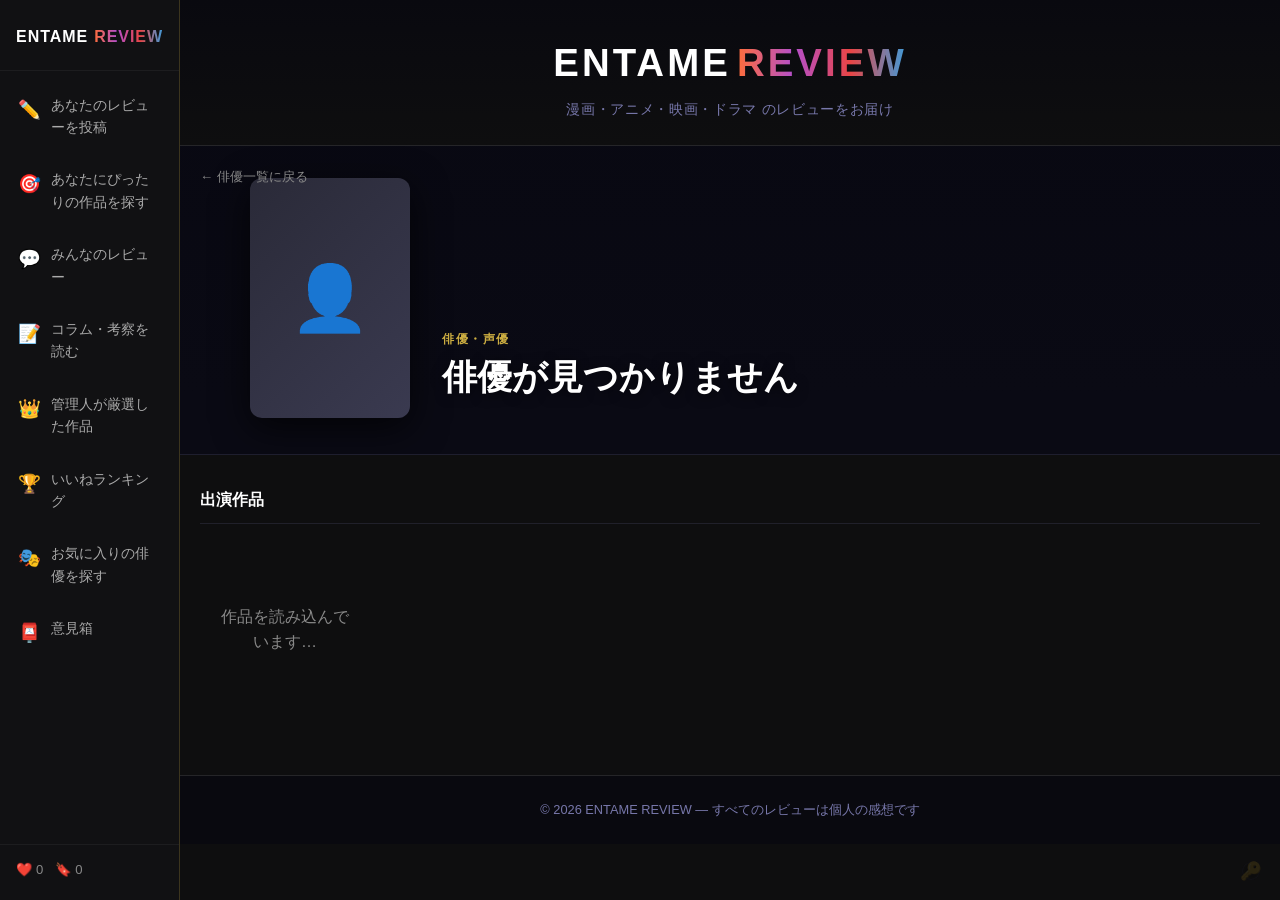
==== commit 2a78704d: "feat: スマホ用タブバーをリニューアル＋メニュードロワーを追加 - タブバーを「ホーム・検索・投稿・おすすめ・メニュー」の5つに変更 - メニューボタンで下からスライドアップするドロワーを表示 -" ====
--- a/actor-detail.html
+++ b/actor-detail.html
@@ -162,11 +162,11 @@
     </div>
   </nav>
   <nav class="bottom-tabbar">
-    <a href="index.html" class="btab-item"><span class="btab-icon">✏️</span><span>投稿</span></a>
-    <a href="index.html" class="btab-item"><span class="btab-icon">🎯</span><span>診断</span></a>
-    <a href="reviews.html" class="btab-item"><span class="btab-icon">💬</span><span>レビュー</span></a>
-    <a href="blog.html" class="btab-item"><span class="btab-icon">📝</span><span>ブログ</span></a>
+    <a href="index.html" class="btab-item"><span class="btab-icon">🏠</span><span>ホーム</span></a>
+    <button class="btab-item" id="btabSearchBtn"><span class="btab-icon">🔍</span><span>検索</span></button>
+    <button class="btab-item" id="btabWriteBtn"><span class="btab-icon">✏️</span><span>投稿</span></button>
     <a href="osusume.html" class="btab-item"><span class="btab-icon">👑</span><span>おすすめ</span></a>
+    <button class="btab-item" id="btabMenuBtn"><span class="btab-icon">☰</span><span>メニュー</span></button>
   </nav>
 
   <header class="site-header">
@@ -218,5 +218,6 @@
   <script src="data.js"></script>
   <script src="modal.js"></script>
   <script src="actor-detail.js"></script>
+  <script src="drawer.js"></script>
 </body>
 </html>
--- a/style.css
+++ b/style.css
@@ -2123,14 +2123,14 @@
   border: none;
   color: #888;
   font-family: inherit;
-  font-size: 0.62rem;
+  font-size: 0.56rem;
   cursor: pointer;
   text-decoration: none;
   transition: color 0.18s, background 0.18s;
-  padding: 6px 0;
+  padding: 6px 2px;
 }
 .btab-item:hover, .btab-item:active { color: #ffd84d; background: rgba(255,216,77,0.07); }
-.btab-icon { font-size: 1.3rem; line-height: 1; }
+.btab-icon { font-size: 1.15rem; line-height: 1; }
 
 /* ── 投稿モーダル（3ステップ） ───────────────────────── */
 #writeModal {
@@ -2396,9 +2396,11 @@
 .admin-login-btn {
   position: fixed;
   bottom: 20px; right: 20px;
-  width: 40px; height: 40px;
+  width: 18px; height: 18px;
   border-radius: 50%;
-  background: rgba(30,28,48,0.85);
+  background: rgba(30,28,48,0.15);
+  opacity: 0.12;
+  font-size: 0;
   border: 1px solid #2e2c46;
   color: #888; font-size: 1.1rem;
   cursor: pointer; z-index: 9990;
@@ -2406,7 +2408,7 @@
   transition: color 0.15s, border-color 0.15s, background 0.15s;
   backdrop-filter: blur(6px);
 }
-.admin-login-btn:hover { color: #ffd84d; border-color: rgba(255,216,77,0.4); }
+.admin-login-btn:hover { opacity: 1; font-size: 1.1rem; width: 40px; height: 40px; color: #ffd84d; border-color: rgba(255,216,77,0.4); background: rgba(30,28,48,0.85); }
 @media (max-width: 860px) { .admin-login-btn { bottom: 74px; } }
 
 .login-overlay {
@@ -2607,3 +2609,115 @@
 .fb-sbtn.on-checking { color: #ffd84d; border-color: rgba(255,216,77,0.4); background: rgba(255,216,77,0.08); }
 .fb-sbtn.on-done     { color: #2dbd6e; border-color: rgba(45,189,110,0.4);  background: rgba(45,189,110,0.08); }
 .fb-sbtn.on-rejected { color: #e05555; border-color: rgba(224,85,85,0.4);   background: rgba(224,85,85,0.08);  }
+
+/* ── プルトゥリフレッシュ ────────────────────────────── */
+#ptr-indicator {
+  position: fixed;
+  top: 0; left: 0; right: 0;
+  height: 0;
+  overflow: hidden;
+  display: flex;
+  align-items: center;
+  justify-content: center;
+  gap: 10px;
+  background: rgba(30, 28, 48, 0.92);
+  color: #aaa;
+  font-size: 0.85rem;
+  z-index: 99999;
+  transition: height 0.15s ease, opacity 0.15s ease;
+  backdrop-filter: blur(6px);
+  opacity: 0;
+}
+#ptr-indicator.ptr-ready { color: #a78bfa; }
+#ptr-indicator.ptr-ready .ptr-spinner { border-top-color: #a78bfa; }
+
+.ptr-spinner {
+  width: 18px; height: 18px;
+  border: 2px solid rgba(255,255,255,0.15);
+  border-top-color: #aaa;
+  border-radius: 50%;
+  animation: ptr-spin 0.7s linear infinite;
+  flex-shrink: 0;
+}
+@keyframes ptr-spin {
+  to { transform: rotate(360deg); }
+}
+
+/* ════════════════════════════════════════════════════
+   メニュードロワー
+════════════════════════════════════════════════════ */
+.drawer-overlay {
+  display: none;
+  position: fixed;
+  inset: 0;
+  background: rgba(0, 0, 0, 0.6);
+  z-index: 300;
+  backdrop-filter: blur(2px);
+}
+.drawer-overlay.active { display: block; }
+
+.menu-drawer {
+  display: none;
+  position: fixed;
+  bottom: 0;
+  left: 0;
+  right: 0;
+  background: #111113;
+  border-top: 1px solid rgba(255, 216, 77, 0.15);
+  border-radius: 20px 20px 0 0;
+  z-index: 301;
+  padding: 12px 0 calc(64px + env(safe-area-inset-bottom, 0px));
+  transform: translateY(100%);
+  transition: transform 0.28s cubic-bezier(0.32, 0.72, 0, 1);
+  max-height: 80vh;
+  overflow-y: auto;
+}
+@media (max-width: 860px) {
+  .menu-drawer { display: block; }
+}
+.menu-drawer.active {
+  transform: translateY(0);
+}
+
+.menu-drawer-handle {
+  width: 36px;
+  height: 4px;
+  background: rgba(255, 255, 255, 0.18);
+  border-radius: 2px;
+  margin: 0 auto 16px;
+}
+
+.menu-drawer-list {
+  list-style: none;
+  padding: 0 8px;
+}
+
+.menu-drawer-item {
+  display: flex;
+  align-items: center;
+  gap: 14px;
+  width: 100%;
+  padding: 13px 16px;
+  border-radius: 12px;
+  background: transparent;
+  border: none;
+  color: var(--text);
+  font-family: inherit;
+  font-size: 0.95rem;
+  font-weight: 500;
+  text-decoration: none;
+  cursor: pointer;
+  transition: background 0.15s, color 0.15s;
+  text-align: left;
+}
+.menu-drawer-item:hover,
+.menu-drawer-item:active {
+  background: rgba(255, 216, 77, 0.08);
+  color: var(--gold);
+}
+.mdi-icon {
+  font-size: 1.2rem;
+  line-height: 1;
+  min-width: 1.5rem;
+  text-align: center;
+}
